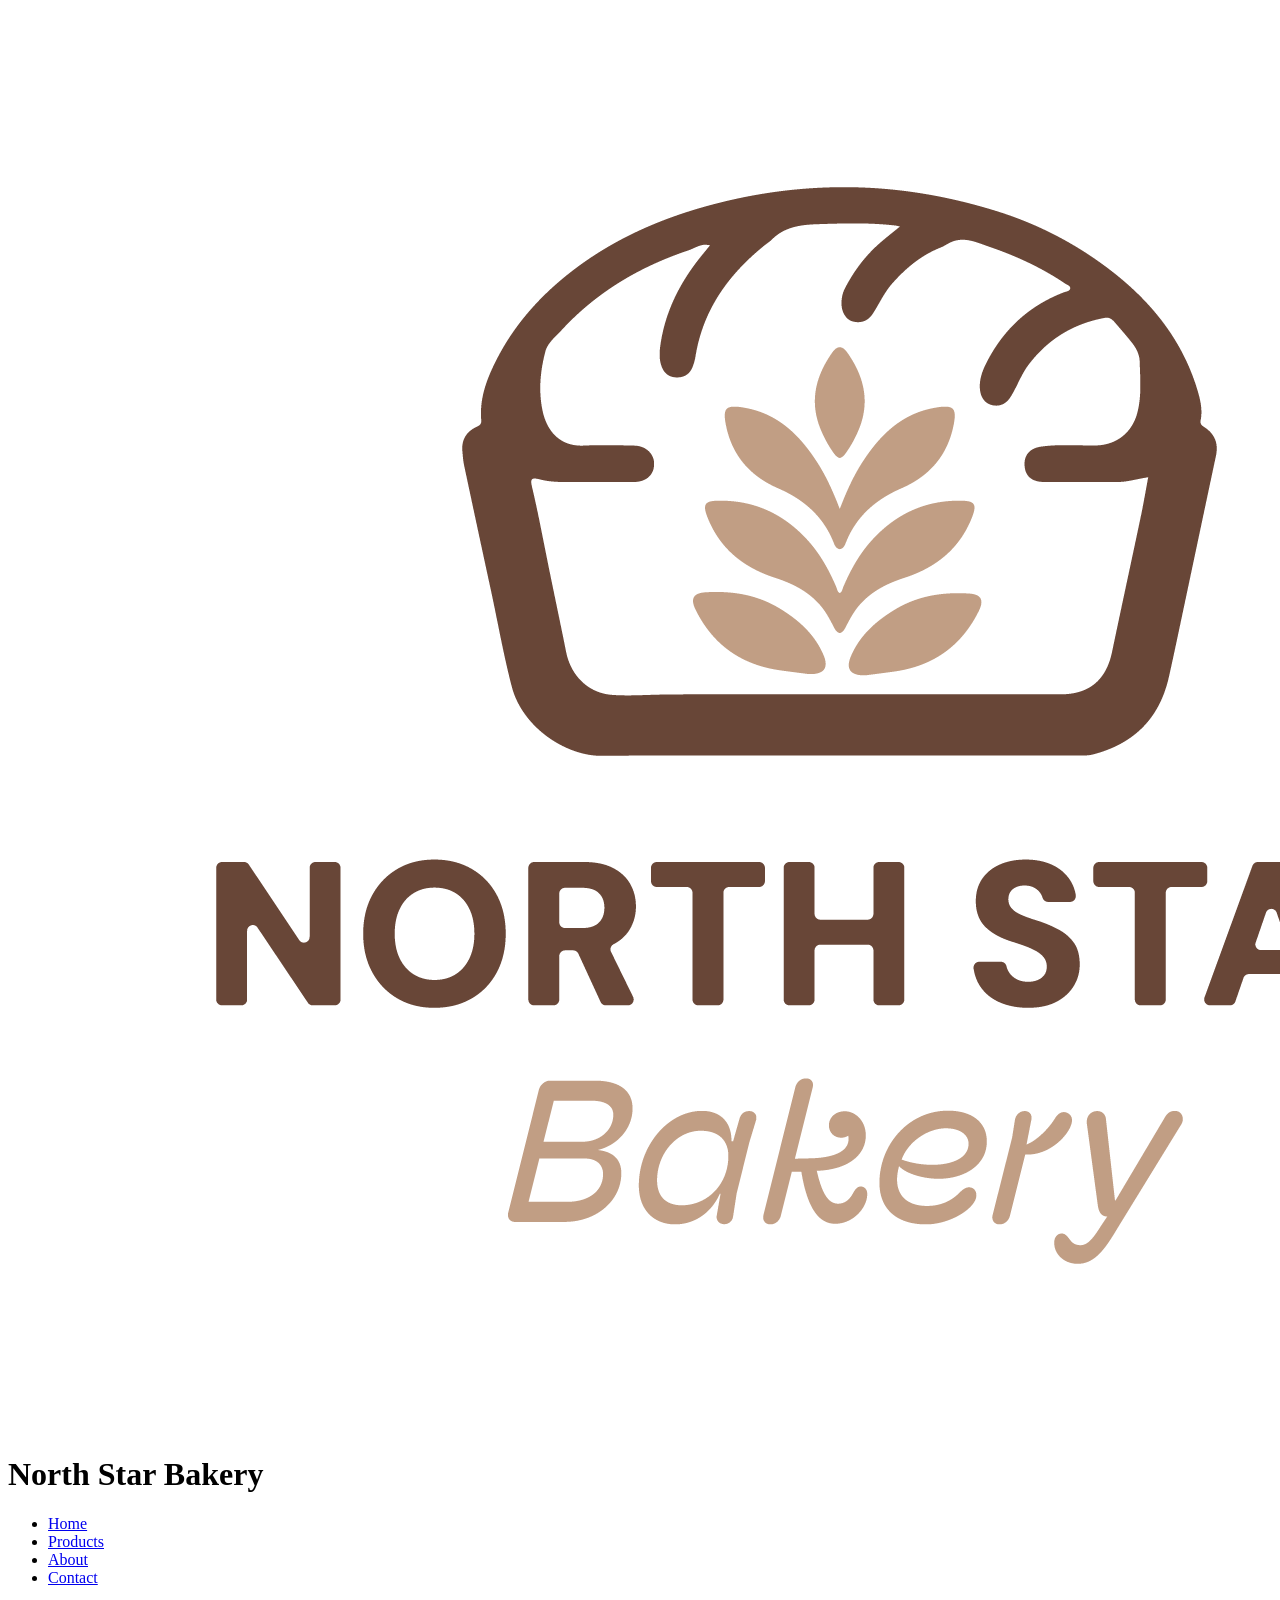
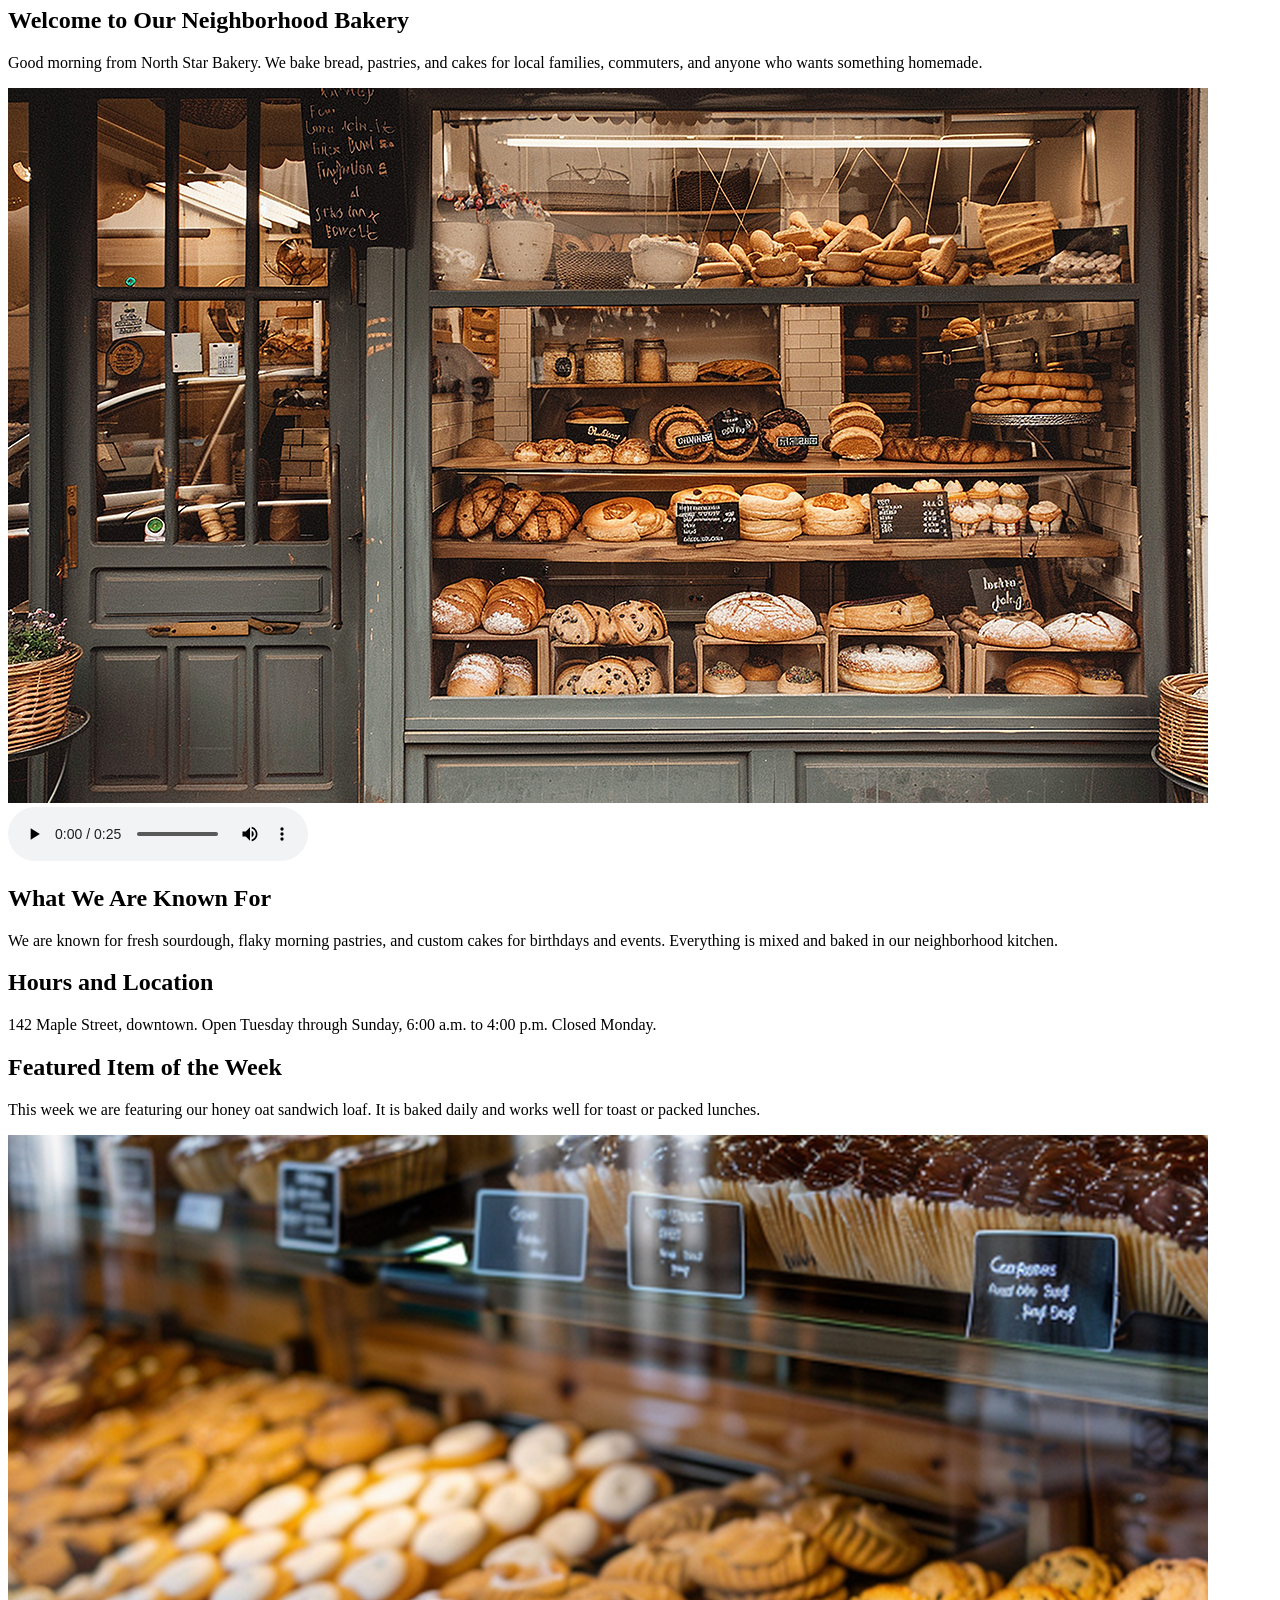
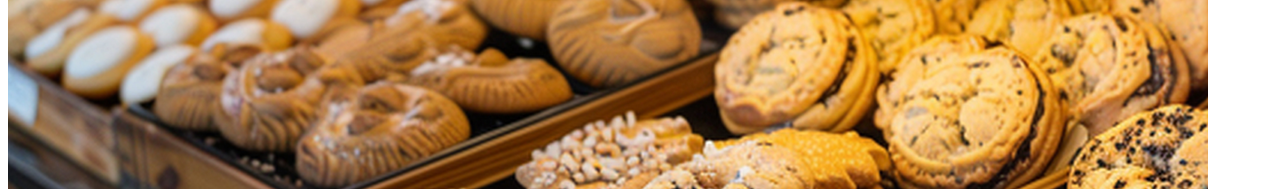
==== index.html @ 433a06f5 "add bakery site" ====
<!DOCTYPE html>
<html lang="en">
<head>
<meta charset="UTF-8">
<title>North Star Bakery | Home</title>
</head>
<body>
<header>
<img src="images/bakery-logo_c.png" alt="North Star Bakery logo with a star over a loaf
of bread">
<h1>North Star Bakery</h1>
<nav>
<ul>
<li><a href="index.html">Home</a></li>
<li><a href="products.html">Products</a></li>
<li><a href="about.html">About</a></li>
<li><a href="contact.html">Contact</a></li>
</ul>
</nav>
</header>
<main>
<h2>Welcome to Our Neighborhood Bakery</h2>
<p>Good morning from North Star Bakery. We bake bread, pastries, and cakes for local
families, commuters, and anyone who wants something homemade.</p>
<img src="images/bakery-storefront_c.png" alt="North Star Bakery storefront with a wooden
sign and display window">
<audio controls>
<source src="images/bakery-welcome_c.mp3" type="audio/mpeg">
Your browser does not support audio. Please use bakery-welcome_c.mp3 to hear our
welcome message from the bakery.
</audio>
<h2>What We Are Known For</h2>
<p>We are known for fresh sourdough, flaky morning pastries, and custom cakes for
birthdays and events. Everything is mixed and baked in our neighborhood kitchen.</p>
<h2>Hours and Location</h2>
<p>142 Maple Street, downtown. Open Tuesday through Sunday, 6:00 a.m. to 4:00 p.m. Closed
Monday.</p>
<h2>Featured Item of the Week</h2>
<p>This week we are featuring our honey oat sandwich loaf. It is baked daily and works
well for toast or packed lunches.</p>
<picture>
<source media="(min-width: 800px)" srcset="images/bakery-feature-large_c.png">
<img src="images/bakery-feature-small_c.png" alt="This weeks featured honey oat
sandwich loaf on a wooden board">
</picture>
</main>
<footer>
<p>North Star Bakery | 142 Maple Street | Tuesday-Sunday 6 a.m. to 4 p.m.</p>
</footer>
</body>
</html>
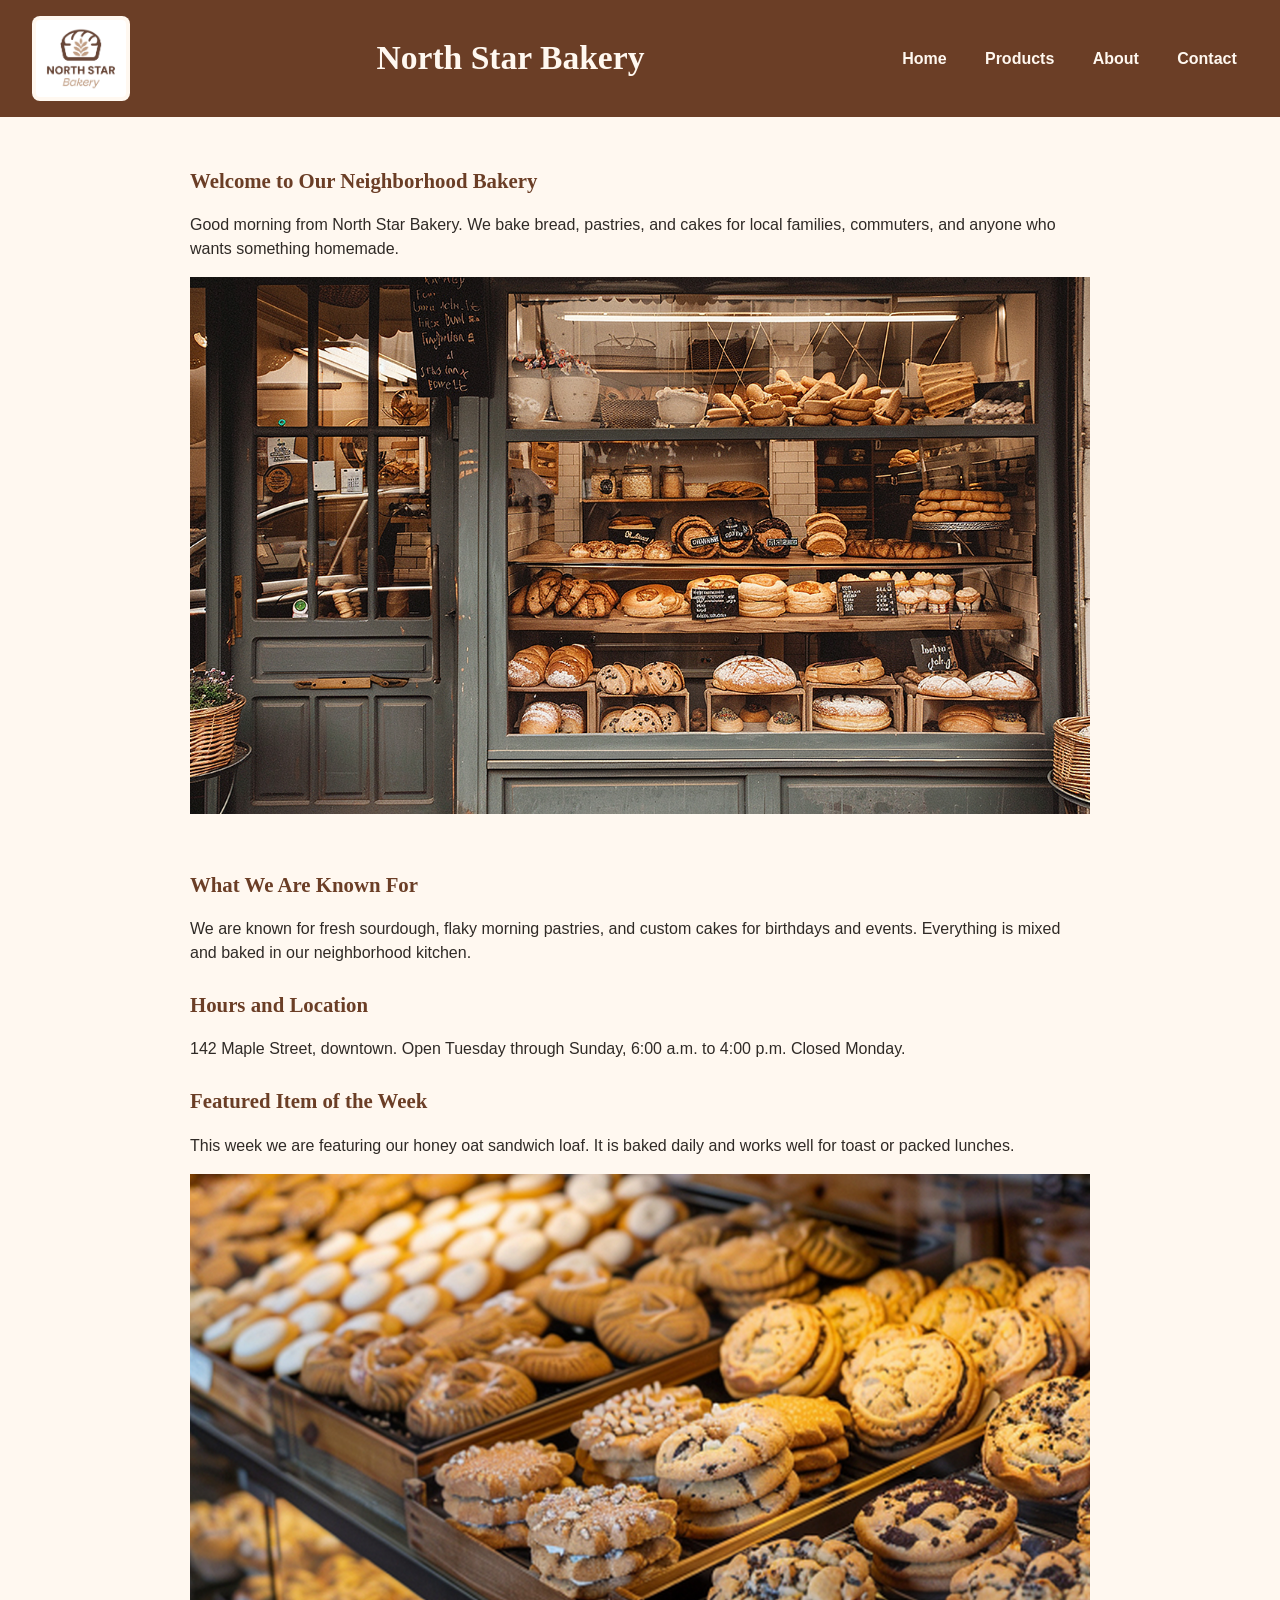
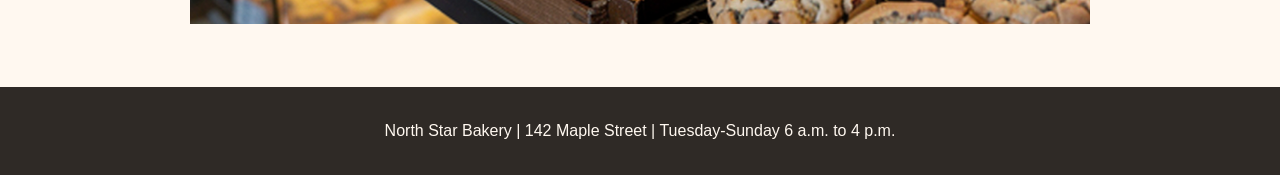
==== commit c76ca818: "add styles.css and link stylesheet on all pages" ====
--- a/index.html
+++ b/index.html
@@ -1,51 +1,45 @@
 <!DOCTYPE html>
 <html lang="en">
 <head>
-<meta charset="UTF-8">
-<title>North Star Bakery | Home</title>
+    <meta charset="UTF-8">
+    <meta name="viewport" content="width=device-width, initial-scale=1.0">
+    <title>North Star Bakery | Home</title>
+    <link rel="stylesheet" href="styles.css">
 </head>
 <body>
-<header>
-<img src="images/bakery-logo_c.png" alt="North Star Bakery logo with a star over a loaf
-of bread">
-<h1>North Star Bakery</h1>
-<nav>
-<ul>
-<li><a href="index.html">Home</a></li>
-<li><a href="products.html">Products</a></li>
-<li><a href="about.html">About</a></li>
-<li><a href="contact.html">Contact</a></li>
-</ul>
-</nav>
-</header>
-<main>
-<h2>Welcome to Our Neighborhood Bakery</h2>
-<p>Good morning from North Star Bakery. We bake bread, pastries, and cakes for local
-families, commuters, and anyone who wants something homemade.</p>
-<img src="images/bakery-storefront_c.png" alt="North Star Bakery storefront with a wooden
-sign and display window">
-<audio controls>
-<source src="images/bakery-welcome_c.mp3" type="audio/mpeg">
-Your browser does not support audio. Please use bakery-welcome_c.mp3 to hear our
-welcome message from the bakery.
-</audio>
-<h2>What We Are Known For</h2>
-<p>We are known for fresh sourdough, flaky morning pastries, and custom cakes for
-birthdays and events. Everything is mixed and baked in our neighborhood kitchen.</p>
-<h2>Hours and Location</h2>
-<p>142 Maple Street, downtown. Open Tuesday through Sunday, 6:00 a.m. to 4:00 p.m. Closed
-Monday.</p>
-<h2>Featured Item of the Week</h2>
-<p>This week we are featuring our honey oat sandwich loaf. It is baked daily and works
-well for toast or packed lunches.</p>
-<picture>
-<source media="(min-width: 800px)" srcset="images/bakery-feature-large_c.png">
-<img src="images/bakery-feature-small_c.png" alt="This weeks featured honey oat
-sandwich loaf on a wooden board">
-</picture>
-</main>
-<footer>
-<p>North Star Bakery | 142 Maple Street | Tuesday-Sunday 6 a.m. to 4 p.m.</p>
-</footer>
+    <header>
+        <img src="images/bakery-logo_c.png" alt="North Star Bakery logo with a star over a loaf of bread">
+        <h1>North Star Bakery</h1>
+        <nav>
+            <ul>
+                <li><a href="index.html">Home</a></li>
+                <li><a href="products.html">Products</a></li>
+                <li><a href="about.html">About</a></li>
+                <li><a href="contact.html">Contact</a></li>
+            </ul>
+        </nav>
+    </header>
+    <main>
+        <h2>Welcome to Our Neighborhood Bakery</h2>
+        <p>Good morning from North Star Bakery. We bake bread, pastries, and cakes for local families, commuters, and anyone who wants something homemade.</p>
+        <img src="images/bakery-storefront_c.png" alt="North Star Bakery storefront with a wooden sign and display window">
+        <audio controls>
+            <source src="images/bakery-welcome_c.mp3" type="audio/mpeg">
+            Your browser does not support audio. Please use bakery-welcome_c.mp3 to hear our welcome message from the bakery.
+        </audio>
+        <h2>What We Are Known For</h2>
+        <p>We are known for fresh sourdough, flaky morning pastries, and custom cakes for birthdays and events. Everything is mixed and baked in our neighborhood kitchen.</p>
+        <h2>Hours and Location</h2>
+        <p>142 Maple Street, downtown. Open Tuesday through Sunday, 6:00 a.m. to 4:00 p.m. Closed Monday.</p>
+        <h2>Featured Item of the Week</h2>
+        <p>This week we are featuring our honey oat sandwich loaf. It is baked daily and works well for toast or packed lunches.</p>
+        <picture>
+            <source media="(min-width: 800px)" srcset="images/bakery-feature-large_c.png">
+            <img src="images/bakery-feature-small_c.png" alt="This weeks featured honey oat sandwich loaf on a wooden board">
+        </picture>
+    </main>
+    <footer>
+        <p>North Star Bakery | 142 Maple Street | Tuesday-Sunday 6 a.m. to 4 p.m.</p>
+    </footer>
 </body>
-</html>+</html>
--- a/styles.css
+++ b/styles.css
@@ -0,0 +1,178 @@
+/* North Star Bakery - shared styles */
+
+body {
+    margin: 0;
+    background-color: #FFF8F0;
+    color: #2F2A26;
+    font-family: Arial, Helvetica, sans-serif;
+    line-height: 1.5;
+}
+
+h1, h2, h3, legend {
+    font-family: Georgia, "Times New Roman", serif;
+    color: #6B3E26;
+}
+
+h1 {
+    font-size: 1.75rem;
+    margin: 0.4rem 0;
+}
+
+h2 {
+    font-size: 1.3rem;
+    margin-top: 1.5rem;
+}
+
+a {
+    color: #6B3E26;
+}
+
+img,
+video,
+audio,
+picture {
+    max-width: 100%;
+    height: auto;
+}
+
+header {
+    display: flex;
+    flex-direction: column;
+    align-items: center;
+    gap: 0.5rem;
+    padding: 1rem;
+    background-color: #6B3E26;
+    color: #FFF8F0;
+}
+
+header h1 {
+    color: #FFF8F0;
+    text-align: center;
+}
+
+header img {
+    width: 90px;
+    height: auto;
+    background-color: #FFF8F0;
+    border-radius: 8px;
+    padding: 4px;
+}
+
+nav ul {
+    display: flex;
+    flex-direction: column;
+    align-items: center;
+    gap: 0.4rem;
+    list-style: none;
+    margin: 0;
+    padding: 0;
+}
+
+nav a {
+    color: #FFF8F0;
+    text-decoration: none;
+    font-weight: bold;
+    padding: 0.35rem 0.7rem;
+}
+
+nav a:hover {
+    background-color: #D88C5A;
+    color: #2F2A26;
+}
+
+main {
+    max-width: 900px;
+    margin: 0 auto;
+    padding: 1rem;
+}
+
+.product-list {
+    display: flex;
+    flex-direction: column;
+    gap: 1rem;
+}
+
+.product-card {
+    background-color: #ffffff;
+    border: 1px solid #D88C5A;
+    padding: 0.8rem;
+}
+
+figure {
+    margin: 0;
+}
+
+figcaption {
+    font-size: 0.95rem;
+    color: #6B3E26;
+}
+
+form fieldset {
+    border: 2px solid #6B3E26;
+    padding: 1rem;
+}
+
+input,
+select,
+textarea,
+button {
+    font-family: Arial, Helvetica, sans-serif;
+    font-size: 1rem;
+    width: 100%;
+    max-width: 400px;
+    box-sizing: border-box;
+}
+
+button {
+    background-color: #6B3E26;
+    color: #FFF8F0;
+    border: none;
+    padding: 0.6rem 1rem;
+    font-weight: bold;
+    cursor: pointer;
+}
+
+button:hover {
+    background-color: #D88C5A;
+    color: #2F2A26;
+}
+
+footer {
+    background-color: #2F2A26;
+    color: #FFF8F0;
+    text-align: center;
+    padding: 1rem;
+    margin-top: 2rem;
+}
+
+/* larger screens */
+@media screen and (min-width: 768px) {
+    header {
+        flex-direction: row;
+        justify-content: space-between;
+        align-items: center;
+        padding: 1rem 2rem;
+    }
+
+    nav ul {
+        flex-direction: row;
+        gap: 1rem;
+    }
+
+    h1 {
+        font-size: 2.1rem;
+    }
+
+    .product-list {
+        flex-direction: row;
+        flex-wrap: wrap;
+    }
+
+    .product-card {
+        flex: 1 1 250px;
+    }
+
+    main {
+        padding: 1.5rem 2rem;
+    }
+}
